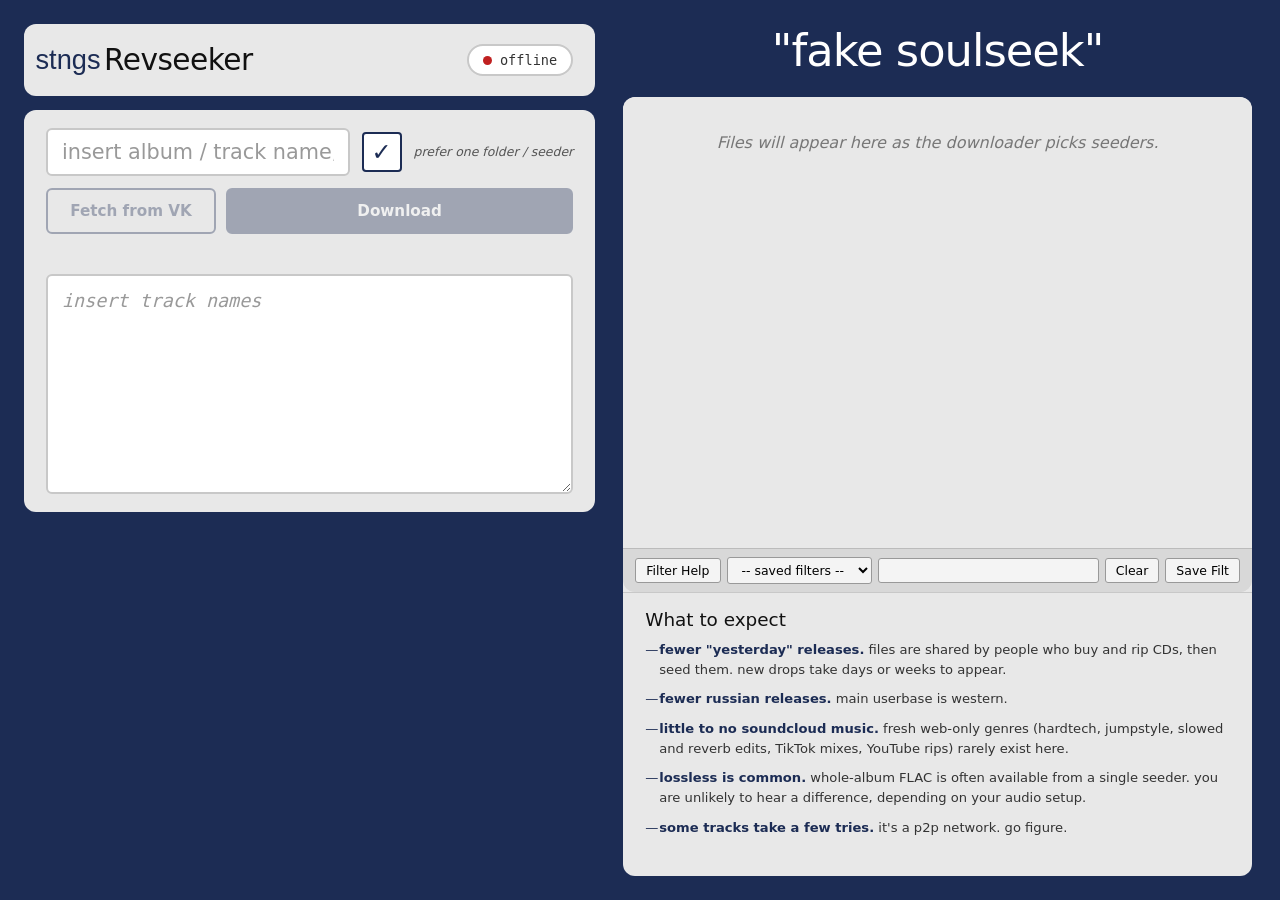
==== index.html @ 2f64986a "initcomm" ====
<!DOCTYPE html>
<html lang="en">
<head>
    <meta charset="UTF-8">
    <title>Revseeker</title>
    <link rel="stylesheet" href="/static/style.css">
</head>
<body>
<div class="app">

    <!-- LEFT COLUMN -->
    <div class="left">

        <header class="brand">
            <button class="brand-btn" id="settingsBtn" title="Settings" aria-label="Open settings">stngs</button>
            <div class="brand-name">Revseeker</div>
            <div class="brand-spacer"></div>
            <div class="account-chip" id="accountChip">
                <span class="dot" id="accountDot"></span>
                <span id="accountLabel">checking</span>
            </div>
        </header>

        <div class="settings-panel hidden" id="settingsPanel">
            <div class="settings-row">
                <div>
                    <div class="settings-title">Soulseek account</div>
                    <div class="settings-value" id="settingsUser">&mdash;</div>
                </div>
                <button id="resetBtn" class="danger-btn">Reset credentials</button>
            </div>
            <div class="settings-row">
                <div>
                    <div class="settings-title">Download folder</div>
                    <div class="settings-value" id="settingsOutput">&mdash;</div>
                </div>
            </div>
            <div class="settings-hint">
                Resetting clears <code>config.json</code> and <code>sockseek.conf</code>,
                then returns you to the setup screen.
            </div>
        </div>

        <div class="input-block">

            <div class="album-row">
                <input type="text" id="albumOrLink"
                       placeholder="insert album / track name, or paste a VK playlist URL"
                       spellcheck="false">
                <label class="tickbox" title="Keep every track from one seeder folder">
                    <input type="checkbox" id="preferOneSeeder" checked>
                    <span class="box"></span>
                </label>
                <span class="tick-hint">prefer one folder / seeder</span>
            </div>

            <div class="action-row">
                <button id="vkFetchBtn" class="secondary" disabled>Fetch from VK</button>
                <button id="downloadBtn" class="primary" disabled>Download</button>
            </div>

            <div id="vkStatus" class="status"></div>

            <textarea id="trackList"
                      placeholder="insert track names"
                      spellcheck="false"></textarea>
        </div>

        <div class="logs-block hidden" id="logsBlock">
            <div class="logs-header">
                <div class="logs-title">logs</div>
                <button class="ghost-sm" id="clearLogsBtn" title="Hide finished jobs">clear finished</button>
            </div>
            <div id="jobsList" class="logs-body"></div>
        </div>

        <div class="seeders-block hidden" id="seedersBlock">
            <div class="logs-title">seeders</div>
            <div id="leechersList" class="logs-body"></div>
        </div>

    </div>

            <!-- RIGHT COLUMN -->
    <div class="right">

        <h1 class="right-heading">"fake soulseek"</h1>

        <div class="right-surface">

            <div class="browse-window">
                <div class="browse-scroll" id="browseScroll">
                    <div class="muted" style="padding: 24px; text-align: center;">
                        Files will appear here as the downloader picks seeders.
                    </div>
                </div>

                <div class="browse-footer">
                    <button class="bf-btn">Filter Help</button>
                    <select class="bf-select"><option>-- saved filters --</option></select>
                    <input type="text" class="bf-input">
                    <button class="bf-btn">Clear</button>
                    <button class="bf-btn">Save Filt</button>
                </div>
            </div>

            <div class="expect-panel">
                <div class="expect-title">What to expect</div>
                <ul class="expect-list">
                    <li>
                        <strong>fewer "yesterday" releases.</strong>
                        files are shared by people who buy and rip CDs, then seed them.
                        new drops take days or weeks to appear.
                    </li>
                    <li>
                        <strong>fewer russian releases.</strong>
                        main userbase is western.
                    </li>
                    <li>
                        <strong>little to no soundcloud music.</strong>
                        fresh web-only genres (hardtech, jumpstyle, slowed and
                        reverb edits, TikTok mixes, YouTube rips) rarely exist here.
                        
                    </li>
                    <li>
                        <strong>lossless is common.</strong>
                        whole-album FLAC is often available from a single seeder. you are unlikely to hear
                        a difference, depending on your audio setup.
                        
                    </li>
                    <li>
                        <strong>some tracks take a few tries.</strong>
                        it's a p2p network. go figure.
                    </li>
                </ul>
            </div>

        </div>

    </div>

<script src="/static/app.js"></script>
</body>
</html>
---- static/style.css ----
/* static/style.css */
* { margin: 0; padding: 0; box-sizing: border-box; }

body {
    font-family: 'Bahnschrift', 'Segoe UI Variable', 'Segoe UI', 'Inter', system-ui, sans-serif;
    background: #1c2c54;
    color: #111;
    height: 100vh;
    overflow: hidden;
}

.app {
    display: grid;
    grid-template-columns: minmax(520px, 1fr) minmax(520px, 1.1fr);
    gap: 24px;
    height: 100vh;
    padding: 24px;
}

/* ─────────────────────────── LEFT ─────────────────────────── */

.left {
    display: flex;
    flex-direction: column;
    gap: 14px;
    overflow-y: auto;
    padding-right: 4px;
}

.brand {
    display: flex;
    align-items: center;
    gap: 14px;
    background: #e8e8e8;
    padding: 14px 22px;
    border-radius: 12px;
    flex-shrink: 0;
}
.brand-btn {
    width: 44px;
    height: 44px;
    border: none;
    background: transparent;
    font-size: 1.7em;
    color: #1c2c54;
    cursor: pointer;
    border-radius: 8px;
    display: flex;
    align-items: center;
    justify-content: center;
    transition: background 0.15s;
    padding: 0;
}
.brand-btn:hover { background: #d4d4d4; }
.brand-btn:active { background: #b8b8b8; }
.brand-name {
    font-size: 1.85em;
    font-weight: 400;
    color: #111;
    letter-spacing: -0.5px;
    user-select: none;
}
.brand-spacer { flex: 1; }
.account-chip {
    display: flex;
    align-items: center;
    gap: 8px;
    padding: 6px 14px;
    background: #fff;
    border: 2px solid #c8c8c8;
    border-radius: 999px;
    font-size: 0.85em;
    color: #333;
    font-family: 'Bahnschrift', 'Consolas', monospace;
}
.account-chip .dot {
    width: 9px; height: 9px;
    border-radius: 50%;
    background: #999;
    flex-shrink: 0;
}
.account-chip.ok .dot   { background: #1a7a3a; }
.account-chip.warn .dot { background: #c08020; }
.account-chip.bad .dot  { background: #c02020; }

/* ──────────── Banners (warnings) ──────────── */

.banner {
    display: flex;
    align-items: flex-start;
    gap: 14px;
    background: #fff3e0;
    border: 2px solid #e8a648;
    border-radius: 10px;
    padding: 14px 18px;
    flex-shrink: 0;
}
.banner-icon {
    font-size: 1.5em;
    color: #c07010;
    line-height: 1;
    flex-shrink: 0;
}
.banner-body { flex: 1; }
.banner-title {
    font-weight: 600;
    color: #8a5010;
    margin-bottom: 4px;
    font-size: 0.95em;
}
.banner-text {
    font-size: 0.85em;
    color: #6a4010;
    line-height: 1.45;
}
.banner-text code {
    background: #f0d8b8;
    padding: 1px 5px;
    border-radius: 3px;
    font-size: 0.95em;
}
.banner-btn {
    padding: 7px 16px;
    background: #e8a648;
    border: none;
    color: #fff;
    border-radius: 6px;
    font-weight: 600;
    font-size: 0.85em;
    cursor: pointer;
    font-family: inherit;
    flex-shrink: 0;
}
.banner-btn:hover { background: #c08010; }
.banner-input-row {
    display: flex;
    gap: 8px;
    margin-top: 10px;
}
.banner-input-row input {
    flex: 1;
    padding: 8px 12px;
    border: 2px solid #e8a648;
    border-radius: 6px;
    font-family: 'Bahnschrift', 'Consolas', monospace;
    font-size: 0.9em;
    background: #fff;
}
.banner-input-row input:focus { outline: none; border-color: #c08010; }

/* ──────────── Settings panel ──────────── */

.settings-panel {
    background: #e8e8e8;
    border-radius: 12px;
    padding: 18px 24px;
    display: flex;
    flex-direction: column;
    gap: 14px;
    flex-shrink: 0;
}
.settings-row {
    display: flex;
    justify-content: space-between;
    align-items: center;
    gap: 16px;
}
.settings-title {
    font-size: 0.75em;
    color: #666;
    text-transform: uppercase;
    letter-spacing: 0.5px;
    margin-bottom: 2px;
}
.settings-value {
    font-family: 'Bahnschrift', 'Consolas', monospace;
    font-size: 0.92em;
    color: #111;
    word-break: break-all;
}
.settings-hint {
    font-size: 0.78em;
    color: #555;
    border-top: 1px solid #d0d0d0;
    padding-top: 10px;
    line-height: 1.4;
}
.settings-hint code {
    background: #d8d8d8;
    padding: 1px 5px;
    border-radius: 3px;
}
.danger-btn {
    padding: 8px 14px;
    background: transparent;
    border: 2px solid #c02020;
    color: #c02020;
    border-radius: 6px;
    font-weight: 600;
    font-size: 0.85em;
    cursor: pointer;
    font-family: inherit;
    flex-shrink: 0;
}
.danger-btn:hover { background: #c02020; color: #fff; }

/* ──────────── Input block ──────────── */

.input-block {
    background: #e8e8e8;
    border-radius: 12px;
    padding: 18px 22px;
    display: flex;
    flex-direction: column;
    gap: 12px;
    flex-shrink: 0;
}

.album-row {
    display: flex;
    align-items: center;
    gap: 12px;
}
#albumOrLink {
    flex: 1;
    font-size: 1.3em;
    padding: 10px 14px;
    background: #fff;
    border: 2px solid #c8c8c8;
    border-radius: 6px;
    font-family: inherit;
}
#albumOrLink:focus { outline: none; border-color: #1c2c54; }
#albumOrLink::placeholder { color: #999; }

.tickbox {
    display: flex;
    align-items: center;
    cursor: pointer;
    flex-shrink: 0;
}
.tickbox input { display: none; }
.tickbox .box {
    width: 40px;
    height: 40px;
    background: #fff;
    border: 2px solid #c8c8c8;
    border-radius: 4px;
    position: relative;
    transition: border-color 0.15s;
}
.tickbox:hover .box { border-color: #1c2c54; }
.tickbox input:checked + .box { border-color: #1c2c54; }
.tickbox input:checked + .box::after {
    content: '✓';
    position: absolute;
    inset: 0;
    display: flex;
    align-items: center;
    justify-content: center;
    color: #1c2c54;
    font-weight: bold;
    font-size: 1.5em;
}
.tick-hint {
    font-size: 0.78em;
    color: #555;
    font-style: italic;
    max-width: 160px;
    line-height: 1.3;
}

.action-row {
    display: flex;
    gap: 10px;
}
.action-row button {
    padding: 12px 22px;
    border: 2px solid #1c2c54;
    background: transparent;
    color: #1c2c54;
    font-weight: 600;
    font-size: 0.95em;
    border-radius: 6px;
    cursor: pointer;
    font-family: inherit;
    transition: background 0.15s, color 0.15s;
}
.action-row button:hover:not(:disabled) {
    background: #1c2c54;
    color: #fff;
}
.action-row button:disabled { opacity: 0.35; cursor: not-allowed; }

.action-row button.primary {
    background: #1c2c54;
    color: #fff;
    flex: 1;
}
.action-row button.primary:hover:not(:disabled) { background: #2a3f70; }
.action-row button.secondary { min-width: 170px; }

.status {
    font-size: 0.85em;
    min-height: 1.2em;
    color: #1c2c54;
    line-height: 1.4;
}
.status.error { color: #c02020; }
.status.success { color: #1a7a3a; }
.status.info { color: #1c2c54; }
/* Status dots in the fake soulseek table */
.status-dot {
    display: inline-block;
    width: 10px;
    height: 10px;
    border-radius: 50%;
    vertical-align: middle;
}
.dot-active { background: #1c6ec8; animation: pulse 1.2s ease-in-out infinite; }
.dot-done   { background: #1a7a3a; }
.dot-failed { background: #c02020; }

@keyframes pulse {
    0%, 100% { opacity: 1.0; }
    50%      { opacity: 0.35; }
}

.file-table thead th:nth-child(1) { width: 24px; text-align: center; }
.file-table tbody td.dot-cell {
    width: 24px;
    text-align: center;
    padding: 3px 4px;
}
.file-table tbody td:nth-child(2) { width: 55%; }
.file-table tbody td:nth-child(3) { width: 40%; color: #666; font-size: 0.95em; }
#trackList {
    width: 100%;
    min-height: 220px;
    background: #fff;
    border: 2px solid #c8c8c8;
    border-radius: 6px;
    padding: 12px 14px;
    font-size: 1.15em;
    font-family: 'Bahnschrift', 'Consolas', monospace;
    resize: vertical;
    line-height: 1.4;
}
#trackList:focus { outline: none; border-color: #1c2c54; }
#trackList::placeholder { color: #999; font-style: italic; }

/* ──────────── Logs + Seeders ──────────── */

.logs-block, .seeders-block {
    background: #e8e8e8;
    border-radius: 12px;
    padding: 14px 20px 18px;
    display: flex;
    flex-direction: column;
    min-height: 0;
    flex-shrink: 0;
}
.logs-header {
    display: flex;
    justify-content: space-between;
    align-items: center;
    margin-bottom: 8px;
}
.logs-title {
    font-size: 1.35em;
    color: #111;
    font-weight: 400;
}
.logs-body {
    overflow-y: auto;
    font-family: 'Bahnschrift', 'Consolas', monospace;
    font-size: 0.78em;
    line-height: 1.5;
    max-height: 340px;
    flex: 1;
    min-height: 40px;
}
.seeders-block .logs-body { max-height: 180px; }

.ghost-sm {
    background: transparent;
    border: 1px solid #999;
    color: #555;
    padding: 3px 10px;
    border-radius: 4px;
    font-size: 0.75em;
    cursor: pointer;
    font-family: inherit;
}
.ghost-sm:hover { background: #dcdcdc; color: #111; }

.muted { color: #777; font-style: italic; font-family: inherit; }

.job {
    padding: 8px 12px;
    background: #fff;
    border-left: 3px solid #1c2c54;
    border-radius: 4px;
    margin-bottom: 6px;
    font-family: 'Bahnschrift', 'Consolas', monospace;
}
.job.complete { border-left-color: #1a7a3a; }
.job.partial  { border-left-color: #c08020; }
.job.error    { border-left-color: #c02020; }
.job.running  { border-left-color: #1c2c54; }
.job.starting { border-left-color: #1c2c54; }
.job.searching { border-left-color: #7a3ab0; }

.job-header {
    display: flex;
    justify-content: space-between;
    align-items: center;
    margin-bottom: 4px;
    font-size: 0.95em;
}
.job button.small {
    padding: 2px 8px;
    font-size: 0.85em;
    background: transparent;
    border: 1px solid #999;
    border-radius: 3px;
    cursor: pointer;
    font-family: inherit;
}
.job button.small:hover { background: #eee; }
.job-stats { font-size: 0.9em; color: #555; }
.job pre {
    margin-top: 6px;
    font-size: 0.85em;
    max-height: 120px;
    overflow-y: auto;
    color: #444;
    white-space: pre-wrap;
    word-break: break-all;
    font-family: inherit;
}
.progress {
    height: 3px;
    background: #ccc;
    border-radius: 2px;
    margin: 6px 0;
    overflow: hidden;
}
.progress-fill {
    height: 100%;
    background: #1c2c54;
    transition: width 0.3s;
}
.job.running .progress-fill,
.job.searching .progress-fill { background: #1c2c54; }
.job.complete .progress-fill  { background: #1a7a3a; }
.job.partial .progress-fill   { background: #c08020; }
.job.error .progress-fill     { background: #c02020; }

.leecher-row {
    display: flex;
    justify-content: space-between;
    padding: 4px 0;
    border-bottom: 1px solid #d0d0d0;
    font-family: 'Bahnschrift', 'Consolas', monospace;
}
.leecher-row:last-child { border-bottom: none; }
.leecher-name  { color: #1c2c54; }
.leecher-count { color: #777; }

/* ─────────────────────────── RIGHT ─────────────────────────── */

.right {
    display: flex;
    flex-direction: column;
    overflow: hidden;
    padding-right: 4px;
}

.right-heading {
    font-size: 2.8em;
    font-weight: 400;
    color: #fff;
    text-align: center;
    margin-bottom: 20px;
    letter-spacing: -1px;
    flex-shrink: 0;
    user-select: none;
}

.browse-window {
    background: #e8e8e8;
    border-radius: 12px;
    flex: 1;
    display: flex;
    flex-direction: column;
    overflow: hidden;
}

.browse-scroll {
    flex: 1;
    overflow-y: auto;
    padding: 12px 0;
}

.browse-folder { margin-bottom: 4px; }

.folder-path {
    background: #fff;
    padding: 4px 12px;
    font-family: 'Bahnschrift', 'Consolas', monospace;
    font-size: 0.82em;
    color: #333;
    border-top: 1px solid #ccc;
    border-bottom: 1px solid #ccc;
}

.file-table {
    width: 100%;
    border-collapse: collapse;
    font-family: 'Bahnschrift', 'Consolas', monospace;
    font-size: 0.78em;
    background: #fff;
}
.file-table thead th {
    background: #d8d8d8;
    text-align: left;
    padding: 4px 10px;
    font-weight: 600;
    border-bottom: 1px solid #bbb;
    position: sticky;
    top: 0;
}
.file-table thead th:nth-child(2),
.file-table thead th:nth-child(3) { text-align: right; }
.file-table tbody td {
    padding: 3px 10px;
    border-bottom: 1px solid #eee;
}
.file-table tbody td:nth-child(1) { width: 55%; }
.file-table tbody td:nth-child(2) { text-align: right; width: 20%; }
.file-table tbody td:nth-child(3) { text-align: right; width: 25%; color: #555; }
.file-table tr:hover td { background: #eef3ff; }

.browse-footer {
    display: flex;
    align-items: center;
    gap: 6px;
    padding: 8px 12px;
    background: #d8d8d8;
    border-top: 1px solid #bbb;
    flex-shrink: 0;
}
.bf-btn, .bf-select, .bf-input {
    font-family: inherit;
    font-size: 0.78em;
    padding: 4px 10px;
    border: 1px solid #999;
    background: #f4f4f4;
    border-radius: 3px;
}
.bf-btn { cursor: pointer; }
.bf-btn:hover { background: #fff; }
.bf-input { flex: 1; }

/* ──────────── Scrollbars ──────────── */

::-webkit-scrollbar { width: 8px; height: 8px; }
::-webkit-scrollbar-track { background: transparent; }
::-webkit-scrollbar-thumb { background: #aaa; border-radius: 4px; }
::-webkit-scrollbar-thumb:hover { background: #888; }

/* ──────────── Responsive ──────────── */

@media (max-width: 1100px) {
    body { overflow: auto; height: auto; }
    .app { grid-template-columns: 1fr; height: auto; overflow: visible; }
    .left { overflow: visible; }
}

/* ──────────── Utility ──────────── */

.hidden { display: none !important; }
/* Single grey surface for the whole right column body */
.right-surface {
    background: #e8e8e8;
    border-radius: 12px;
    display: flex;
    flex-direction: column;
    overflow: hidden;
    flex: 1;
    min-height: 0;
}

/* Live feed sits inside the surface */
.browse-window {
    display: flex;
    flex-direction: column;
    overflow: hidden;
    flex: 1 1 auto;
    min-height: 0;
    max-height: 55vh;
}

/* Footer separator stays inside the surface */
.browse-footer {
    display: flex;
    align-items: center;
    gap: 6px;
    padding: 8px 12px;
    background: #d8d8d8;
    border-top: 1px solid #bbb;
    flex-shrink: 0;
}

/* Disclaimer shares the same grey, separated by a divider */
.expect-panel {
    padding: 16px 22px 18px;
    border-top: 1px solid #c8c8c8;
    flex-shrink: 0;
}

.expect-title {
    font-size: 1.15em;
    color: #111;
    margin-bottom: 10px;
    font-weight: 400;
}

.expect-list {
    list-style: none;
    padding: 0;
    margin: 0;
    display: flex;
    flex-direction: column;
    gap: 10px;
}

.expect-list li {
    font-size: 0.82em;
    line-height: 1.5;
    color: #333;
    padding-left: 14px;
    position: relative;
}

.expect-list li::before {
    content: '\2014';
    position: absolute;
    left: 0;
    color: #1c2c54;
}

.expect-list strong {
    color: #1c2c54;
    font-weight: 600;
}
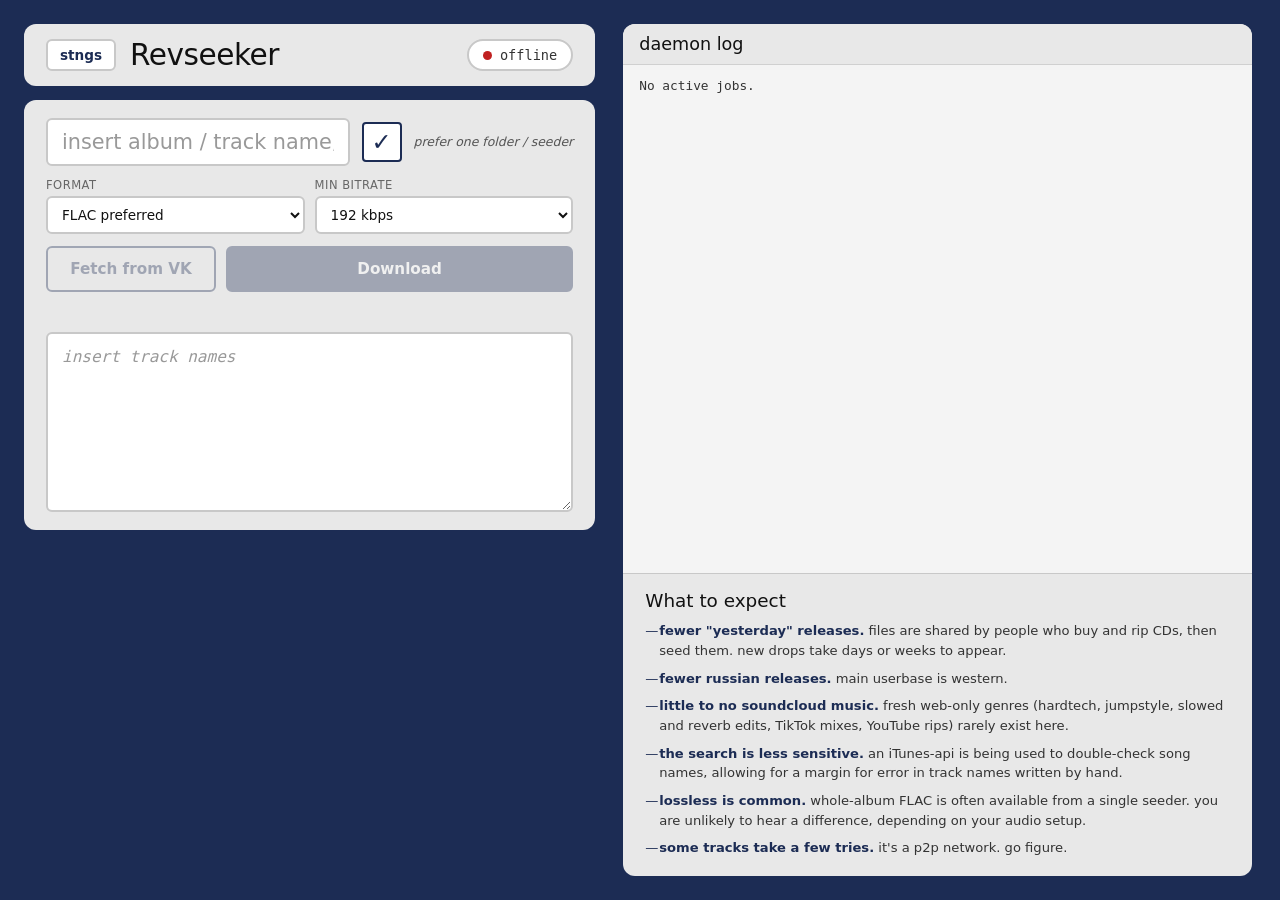
==== commit 4066de0f: "FUCK!!!" ====
--- a/index.html
+++ b/index.html
@@ -54,6 +54,27 @@
                 <span class="tick-hint">prefer one folder / seeder</span>
             </div>
 
+            <!-- New filters row -->
+            <div class="filters-row">
+                <div class="filter-group">
+                    <label>Format</label>
+                    <select id="filterFormat">
+                        <option value="flac,mp3" selected>FLAC preferred</option>
+                        <option value="flac">FLAC only</option>
+                        <option value="mp3">MP3 only</option>
+                    </select>
+                </div>
+                <div class="filter-group">
+                    <label>Min bitrate</label>
+                    <select id="filterMinBitrate">
+                        <option value="128">128 kbps</option>
+                        <option value="192" selected>192 kbps</option>
+                        <option value="256">256 kbps</option>
+                        <option value="320">320 kbps</option>
+                    </select>
+                </div>
+            </div>
+
             <div class="action-row">
                 <button id="vkFetchBtn" class="secondary" disabled>Fetch from VK</button>
                 <button id="downloadBtn" class="primary" disabled>Download</button>
@@ -81,29 +102,16 @@
 
     </div>
 
-            <!-- RIGHT COLUMN -->
+    <!-- RIGHT COLUMN -->
     <div class="right">
-
-        <h1 class="right-heading">"fake soulseek"</h1>
-
         <div class="right-surface">
-
-            <div class="browse-window">
-                <div class="browse-scroll" id="browseScroll">
-                    <div class="muted" style="padding: 24px; text-align: center;">
-                        Files will appear here as the downloader picks seeders.
-                    </div>
-                </div>
-
-                <div class="browse-footer">
-                    <button class="bf-btn">Filter Help</button>
-                    <select class="bf-select"><option>-- saved filters --</option></select>
-                    <input type="text" class="bf-input">
-                    <button class="bf-btn">Clear</button>
-                    <button class="bf-btn">Save Filt</button>
-                </div>
+            <!-- Daemon Log replaces the fake soulseek table -->
+            <div class="daemon-log-window">
+                <div class="daemon-log-header">daemon log</div>
+                <pre id="daemonLog" class="daemon-log-body">No active jobs.</pre>
             </div>
 
+            <!-- Disclaimer remains -->
             <div class="expect-panel">
                 <div class="expect-title">What to expect</div>
                 <ul class="expect-list">
@@ -120,13 +128,16 @@
                         <strong>little to no soundcloud music.</strong>
                         fresh web-only genres (hardtech, jumpstyle, slowed and
                         reverb edits, TikTok mixes, YouTube rips) rarely exist here.
-                        
+                    </li>
+                    <li>
+                        <strong>the search is less sensitive.</strong>
+                        an iTunes-api is being used to double-check song names,
+                        allowing for a margin for error in track names written by hand.
                     </li>
                     <li>
                         <strong>lossless is common.</strong>
                         whole-album FLAC is often available from a single seeder. you are unlikely to hear
                         a difference, depending on your audio setup.
-                        
                     </li>
                     <li>
                         <strong>some tracks take a few tries.</strong>
@@ -134,10 +145,10 @@
                     </li>
                 </ul>
             </div>
+        </div>
+    </div>
 
-        </div>
-
-    </div>
+</div>
 
 <script src="/static/app.js"></script>
 </body>
--- a/static/style.css
+++ b/static/style.css
@@ -17,7 +17,7 @@
     padding: 24px;
 }
 
-/* ─────────────────────────── LEFT ─────────────────────────── */
+/* LEFT COLUMN */
 
 .left {
     display: flex;
@@ -37,22 +37,18 @@
     flex-shrink: 0;
 }
 .brand-btn {
-    width: 44px;
-    height: 44px;
-    border: none;
-    background: transparent;
-    font-size: 1.7em;
+    padding: 6px 12px;
+    border: 2px solid #c8c8c8;
+    background: #fff;
     color: #1c2c54;
     cursor: pointer;
-    border-radius: 8px;
-    display: flex;
-    align-items: center;
-    justify-content: center;
+    border-radius: 6px;
+    font-family: inherit;
+    font-size: 0.85em;
+    font-weight: 600;
     transition: background 0.15s;
-    padding: 0;
 }
 .brand-btn:hover { background: #d4d4d4; }
-.brand-btn:active { background: #b8b8b8; }
 .brand-name {
     font-size: 1.85em;
     font-weight: 400;
@@ -71,7 +67,7 @@
     border-radius: 999px;
     font-size: 0.85em;
     color: #333;
-    font-family: 'Bahnschrift', 'Consolas', monospace;
+    font-family: 'Consolas', monospace;
 }
 .account-chip .dot {
     width: 9px; height: 9px;
@@ -83,72 +79,7 @@
 .account-chip.warn .dot { background: #c08020; }
 .account-chip.bad .dot  { background: #c02020; }
 
-/* ──────────── Banners (warnings) ──────────── */
-
-.banner {
-    display: flex;
-    align-items: flex-start;
-    gap: 14px;
-    background: #fff3e0;
-    border: 2px solid #e8a648;
-    border-radius: 10px;
-    padding: 14px 18px;
-    flex-shrink: 0;
-}
-.banner-icon {
-    font-size: 1.5em;
-    color: #c07010;
-    line-height: 1;
-    flex-shrink: 0;
-}
-.banner-body { flex: 1; }
-.banner-title {
-    font-weight: 600;
-    color: #8a5010;
-    margin-bottom: 4px;
-    font-size: 0.95em;
-}
-.banner-text {
-    font-size: 0.85em;
-    color: #6a4010;
-    line-height: 1.45;
-}
-.banner-text code {
-    background: #f0d8b8;
-    padding: 1px 5px;
-    border-radius: 3px;
-    font-size: 0.95em;
-}
-.banner-btn {
-    padding: 7px 16px;
-    background: #e8a648;
-    border: none;
-    color: #fff;
-    border-radius: 6px;
-    font-weight: 600;
-    font-size: 0.85em;
-    cursor: pointer;
-    font-family: inherit;
-    flex-shrink: 0;
-}
-.banner-btn:hover { background: #c08010; }
-.banner-input-row {
-    display: flex;
-    gap: 8px;
-    margin-top: 10px;
-}
-.banner-input-row input {
-    flex: 1;
-    padding: 8px 12px;
-    border: 2px solid #e8a648;
-    border-radius: 6px;
-    font-family: 'Bahnschrift', 'Consolas', monospace;
-    font-size: 0.9em;
-    background: #fff;
-}
-.banner-input-row input:focus { outline: none; border-color: #c08010; }
-
-/* ──────────── Settings panel ──────────── */
+/* Settings panel */
 
 .settings-panel {
     background: #e8e8e8;
@@ -173,7 +104,7 @@
     margin-bottom: 2px;
 }
 .settings-value {
-    font-family: 'Bahnschrift', 'Consolas', monospace;
+    font-family: 'Consolas', monospace;
     font-size: 0.92em;
     color: #111;
     word-break: break-all;
@@ -204,7 +135,7 @@
 }
 .danger-btn:hover { background: #c02020; color: #fff; }
 
-/* ──────────── Input block ──────────── */
+/* Input block */
 
 .input-block {
     background: #e8e8e8;
@@ -233,6 +164,36 @@
 #albumOrLink:focus { outline: none; border-color: #1c2c54; }
 #albumOrLink::placeholder { color: #999; }
 
+/* Filters row */
+
+.filters-row {
+    display: grid;
+    grid-template-columns: 1fr 1fr;
+    gap: 10px;
+}
+.filter-group label {
+    display: block;
+    font-size: 0.72em;
+    color: #666;
+    text-transform: uppercase;
+    letter-spacing: 0.5px;
+    margin-bottom: 4px;
+}
+.filter-group select {
+    width: 100%;
+    padding: 8px 10px;
+    background: #fff;
+    border: 2px solid #c8c8c8;
+    border-radius: 6px;
+    font-family: inherit;
+    font-size: 0.85em;
+    color: #111;
+}
+.filter-group select:focus {
+    outline: none;
+    border-color: #1c2c54;
+}
+
 .tickbox {
     display: flex;
     align-items: center;
@@ -252,7 +213,7 @@
 .tickbox:hover .box { border-color: #1c2c54; }
 .tickbox input:checked + .box { border-color: #1c2c54; }
 .tickbox input:checked + .box::after {
-    content: '✓';
+    content: '\2713';
     position: absolute;
     inset: 0;
     display: flex;
@@ -291,7 +252,6 @@
     color: #fff;
 }
 .action-row button:disabled { opacity: 0.35; cursor: not-allowed; }
-
 .action-row button.primary {
     background: #1c2c54;
     color: #fff;
@@ -309,47 +269,23 @@
 .status.error { color: #c02020; }
 .status.success { color: #1a7a3a; }
 .status.info { color: #1c2c54; }
-/* Status dots in the fake soulseek table */
-.status-dot {
-    display: inline-block;
-    width: 10px;
-    height: 10px;
-    border-radius: 50%;
-    vertical-align: middle;
-}
-.dot-active { background: #1c6ec8; animation: pulse 1.2s ease-in-out infinite; }
-.dot-done   { background: #1a7a3a; }
-.dot-failed { background: #c02020; }
-
-@keyframes pulse {
-    0%, 100% { opacity: 1.0; }
-    50%      { opacity: 0.35; }
-}
-
-.file-table thead th:nth-child(1) { width: 24px; text-align: center; }
-.file-table tbody td.dot-cell {
-    width: 24px;
-    text-align: center;
-    padding: 3px 4px;
-}
-.file-table tbody td:nth-child(2) { width: 55%; }
-.file-table tbody td:nth-child(3) { width: 40%; color: #666; font-size: 0.95em; }
+
 #trackList {
     width: 100%;
-    min-height: 220px;
+    min-height: 180px;
     background: #fff;
     border: 2px solid #c8c8c8;
     border-radius: 6px;
     padding: 12px 14px;
-    font-size: 1.15em;
-    font-family: 'Bahnschrift', 'Consolas', monospace;
+    font-size: 1em;
+    font-family: 'Consolas', monospace;
     resize: vertical;
     line-height: 1.4;
 }
 #trackList:focus { outline: none; border-color: #1c2c54; }
 #trackList::placeholder { color: #999; font-style: italic; }
 
-/* ──────────── Logs + Seeders ──────────── */
+/* Logs and Seeders */
 
 .logs-block, .seeders-block {
     background: #e8e8e8;
@@ -373,7 +309,7 @@
 }
 .logs-body {
     overflow-y: auto;
-    font-family: 'Bahnschrift', 'Consolas', monospace;
+    font-family: 'Consolas', monospace;
     font-size: 0.78em;
     line-height: 1.5;
     max-height: 340px;
@@ -402,7 +338,7 @@
     border-left: 3px solid #1c2c54;
     border-radius: 4px;
     margin-bottom: 6px;
-    font-family: 'Bahnschrift', 'Consolas', monospace;
+    font-family: 'Consolas', monospace;
 }
 .job.complete { border-left-color: #1a7a3a; }
 .job.partial  { border-left-color: #c08020; }
@@ -462,13 +398,13 @@
     justify-content: space-between;
     padding: 4px 0;
     border-bottom: 1px solid #d0d0d0;
-    font-family: 'Bahnschrift', 'Consolas', monospace;
+    font-family: 'Consolas', monospace;
 }
 .leecher-row:last-child { border-bottom: none; }
 .leecher-name  { color: #1c2c54; }
 .leecher-count { color: #777; }
 
-/* ─────────────────────────── RIGHT ─────────────────────────── */
+/* RIGHT COLUMN */
 
 .right {
     display: flex;
@@ -477,111 +413,6 @@
     padding-right: 4px;
 }
 
-.right-heading {
-    font-size: 2.8em;
-    font-weight: 400;
-    color: #fff;
-    text-align: center;
-    margin-bottom: 20px;
-    letter-spacing: -1px;
-    flex-shrink: 0;
-    user-select: none;
-}
-
-.browse-window {
-    background: #e8e8e8;
-    border-radius: 12px;
-    flex: 1;
-    display: flex;
-    flex-direction: column;
-    overflow: hidden;
-}
-
-.browse-scroll {
-    flex: 1;
-    overflow-y: auto;
-    padding: 12px 0;
-}
-
-.browse-folder { margin-bottom: 4px; }
-
-.folder-path {
-    background: #fff;
-    padding: 4px 12px;
-    font-family: 'Bahnschrift', 'Consolas', monospace;
-    font-size: 0.82em;
-    color: #333;
-    border-top: 1px solid #ccc;
-    border-bottom: 1px solid #ccc;
-}
-
-.file-table {
-    width: 100%;
-    border-collapse: collapse;
-    font-family: 'Bahnschrift', 'Consolas', monospace;
-    font-size: 0.78em;
-    background: #fff;
-}
-.file-table thead th {
-    background: #d8d8d8;
-    text-align: left;
-    padding: 4px 10px;
-    font-weight: 600;
-    border-bottom: 1px solid #bbb;
-    position: sticky;
-    top: 0;
-}
-.file-table thead th:nth-child(2),
-.file-table thead th:nth-child(3) { text-align: right; }
-.file-table tbody td {
-    padding: 3px 10px;
-    border-bottom: 1px solid #eee;
-}
-.file-table tbody td:nth-child(1) { width: 55%; }
-.file-table tbody td:nth-child(2) { text-align: right; width: 20%; }
-.file-table tbody td:nth-child(3) { text-align: right; width: 25%; color: #555; }
-.file-table tr:hover td { background: #eef3ff; }
-
-.browse-footer {
-    display: flex;
-    align-items: center;
-    gap: 6px;
-    padding: 8px 12px;
-    background: #d8d8d8;
-    border-top: 1px solid #bbb;
-    flex-shrink: 0;
-}
-.bf-btn, .bf-select, .bf-input {
-    font-family: inherit;
-    font-size: 0.78em;
-    padding: 4px 10px;
-    border: 1px solid #999;
-    background: #f4f4f4;
-    border-radius: 3px;
-}
-.bf-btn { cursor: pointer; }
-.bf-btn:hover { background: #fff; }
-.bf-input { flex: 1; }
-
-/* ──────────── Scrollbars ──────────── */
-
-::-webkit-scrollbar { width: 8px; height: 8px; }
-::-webkit-scrollbar-track { background: transparent; }
-::-webkit-scrollbar-thumb { background: #aaa; border-radius: 4px; }
-::-webkit-scrollbar-thumb:hover { background: #888; }
-
-/* ──────────── Responsive ──────────── */
-
-@media (max-width: 1100px) {
-    body { overflow: auto; height: auto; }
-    .app { grid-template-columns: 1fr; height: auto; overflow: visible; }
-    .left { overflow: visible; }
-}
-
-/* ──────────── Utility ──────────── */
-
-.hidden { display: none !important; }
-/* Single grey surface for the whole right column body */
 .right-surface {
     background: #e8e8e8;
     border-radius: 12px;
@@ -592,50 +423,58 @@
     min-height: 0;
 }
 
-/* Live feed sits inside the surface */
-.browse-window {
+/* Daemon Log */
+
+.daemon-log-window {
     display: flex;
     flex-direction: column;
     overflow: hidden;
-    flex: 1 1 auto;
-    min-height: 0;
-    max-height: 55vh;
-}
-
-/* Footer separator stays inside the surface */
-.browse-footer {
-    display: flex;
-    align-items: center;
-    gap: 6px;
-    padding: 8px 12px;
-    background: #d8d8d8;
-    border-top: 1px solid #bbb;
-    flex-shrink: 0;
-}
-
-/* Disclaimer shares the same grey, separated by a divider */
+    flex: 1;
+    border-bottom: 1px solid #c8c8c8;
+}
+
+.daemon-log-header {
+    padding: 10px 16px;
+    font-size: 1.1em;
+    color: #111;
+    background: #e8e8e8;
+    border-bottom: 1px solid #d0d0d0;
+}
+
+.daemon-log-body {
+    flex: 1;
+    padding: 12px 16px;
+    background: #f4f4f4;
+    color: #333;
+    font-family: 'Consolas', monospace;
+    font-size: 0.8em;
+    line-height: 1.4;
+    overflow-y: auto;
+    white-space: pre-wrap;
+    word-break: break-all;
+    margin: 0;
+}
+
+/* What to expect panel */
+
 .expect-panel {
     padding: 16px 22px 18px;
-    border-top: 1px solid #c8c8c8;
-    flex-shrink: 0;
-}
-
+    flex-shrink: 0;
+}
 .expect-title {
     font-size: 1.15em;
     color: #111;
     margin-bottom: 10px;
     font-weight: 400;
 }
-
 .expect-list {
     list-style: none;
     padding: 0;
     margin: 0;
     display: flex;
     flex-direction: column;
-    gap: 10px;
-}
-
+    gap: 8px;
+}
 .expect-list li {
     font-size: 0.82em;
     line-height: 1.5;
@@ -643,15 +482,32 @@
     padding-left: 14px;
     position: relative;
 }
-
 .expect-list li::before {
     content: '\2014';
     position: absolute;
     left: 0;
     color: #1c2c54;
 }
-
 .expect-list strong {
     color: #1c2c54;
     font-weight: 600;
-}+}
+
+/* Scrollbars */
+
+::-webkit-scrollbar { width: 8px; height: 8px; }
+::-webkit-scrollbar-track { background: transparent; }
+::-webkit-scrollbar-thumb { background: #aaa; border-radius: 4px; }
+::-webkit-scrollbar-thumb:hover { background: #888; }
+
+/* Responsive */
+
+@media (max-width: 1100px) {
+    body { overflow: auto; height: auto; }
+    .app { grid-template-columns: 1fr; height: auto; overflow: visible; }
+    .left { overflow: visible; }
+}
+
+/* Utility */
+
+.hidden { display: none !important; }
